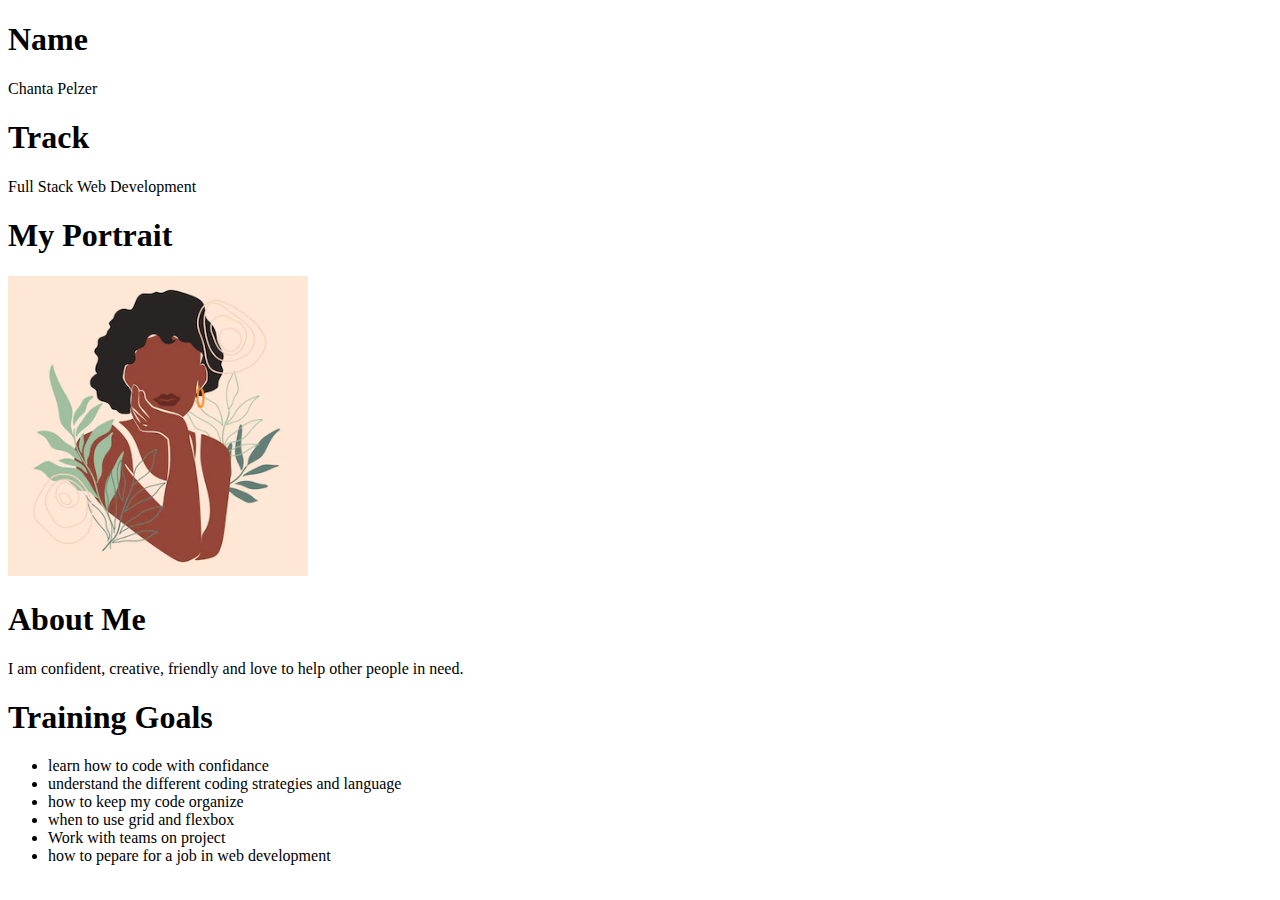
==== index.html @ a54ee19b "first commit" ====
<!DOCTYPE html>
<html lang="en">  
<head>
    <meta charset="UTF-8">
    <meta http-equiv="X-UA-Compatible" content="IE=edge">
    <meta name="viewport" content="width=device-width, initial-scale=1.0">
    <title>About Me</title>
</head>

<body>
    <div>
            
        <div>
            <h1>Name</h1>
            <p>Chanta Pelzer</p>
        
        </div>
                

        <div>
            <h1>Track</h1>
            <p>Full Stack Web Development</p>
        </div>


        <div>
            <h1>My Portrait</h1>
            <img src="woman-portrait.png" alt="colorful woman" width="300" height="300">
        </div>


        <div>
            <h1>About Me</h1>
            <p>I am confident, creative, friendly and love to help other people in need.</p>
        </div>


        <div>
            <h1>Training Goals</h1> 

            <ul>
                <li>learn how to code with confidance</li>
                <li> understand the different coding strategies and language</li>
                <li>how to keep my code organize</li>
                <li>when to use grid and flexbox</li>
                <li>Work with teams on project</li>
                <li>how to pepare for a job in web development</li>
            </ul>
        </div>
    </div>
</body>
</html>
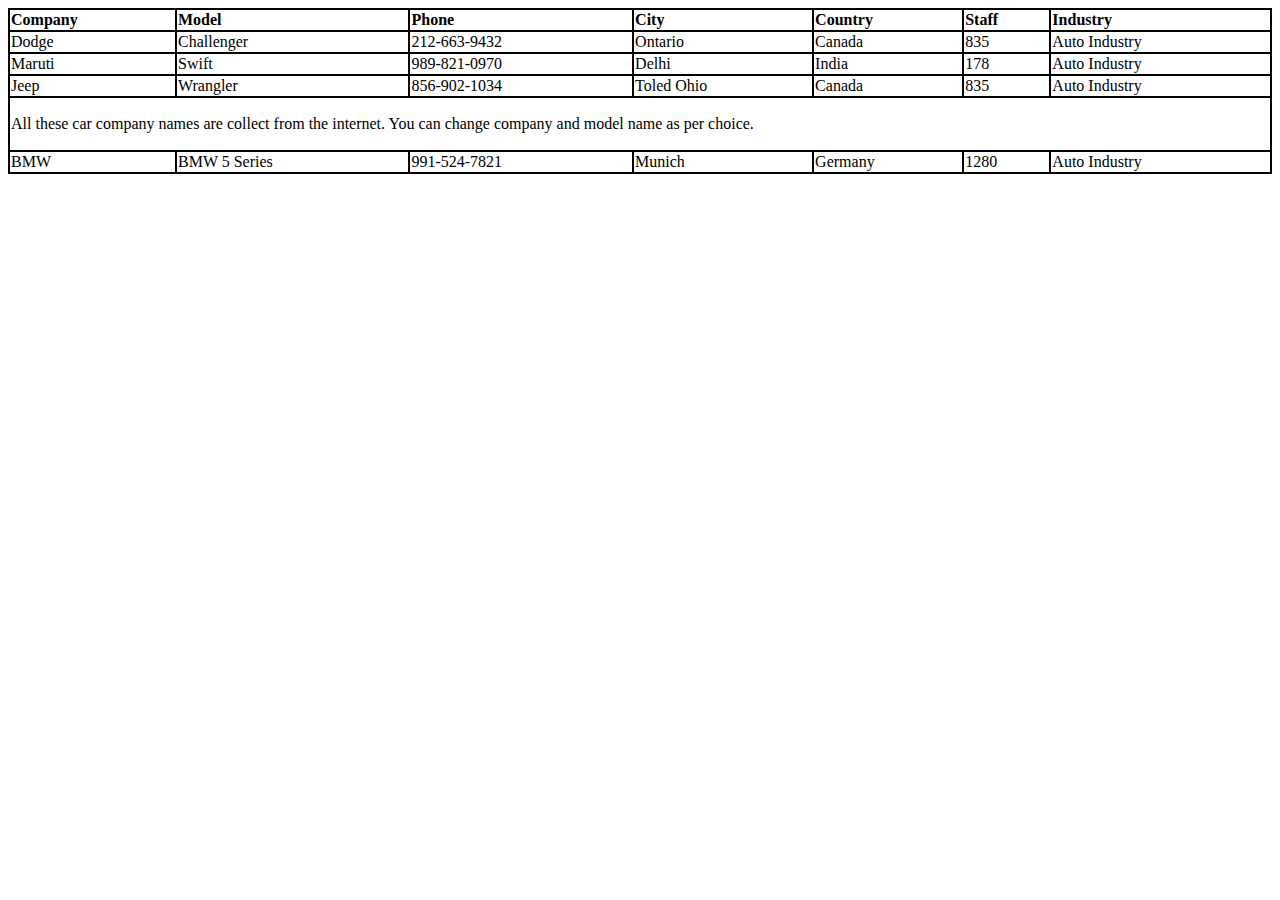
==== commit c7974e97: "first commit" ====
--- a/index.html
+++ b/index.html
@@ -1,52 +1,78 @@
 <!DOCTYPE html>
-<html lang="en">  
+<html lang="en">
+    <style>
+        table, tr, th, td {
+            border: 2px solid black;
+            border-collapse: collapse;
+        }
+        th{
+            text-align: left;
+        }
+    </style>
 <head>
     <meta charset="UTF-8">
     <meta http-equiv="X-UA-Compatible" content="IE=edge">
     <meta name="viewport" content="width=device-width, initial-scale=1.0">
-    <title>About Me</title>
+    <title>Table Tags</title>
 </head>
-
 <body>
-    <div>
-            
-        <div>
-            <h1>Name</h1>
-            <p>Chanta Pelzer</p>
+    <table style="width: 100%">
+        <tr>
+            <th>Company</th>
+            <th>Model</th>
+            <th>Phone</th>
+            <th>City</th>
+            <th>Country</th>
+            <th>Staff</th>
+            <th>Industry</th>
+        </tr>
         
-        </div>
-                
-
-        <div>
-            <h1>Track</h1>
-            <p>Full Stack Web Development</p>
-        </div>
+        <tr>
+            <td>Dodge</td>
+            <td>Challenger</td>
+            <td>212-663-9432</td>
+            <td>Ontario</td>
+            <td>Canada</td>
+            <td>835</td>
+            <td>Auto Industry</td>
+        </tr>
 
 
-        <div>
-            <h1>My Portrait</h1>
-            <img src="woman-portrait.png" alt="colorful woman" width="300" height="300">
-        </div>
+        <tr>
+            <td>Maruti</td>
+            <td>Swift</td>
+            <td>989-821-0970</td>
+            <td>Delhi</td>
+            <td>India</td>
+            <td>178</td>
+            <td>Auto Industry</td>
+        </tr>
 
+        <tr>
+            <td>Jeep</td>
+            <td>Wrangler</td>
+            <td>856-902-1034</td>
+            <td>Toled Ohio</td>
+            <td>Canada</td>
+            <td>835</td>
+            <td>Auto Industry</td>
+        </tr>
 
-        <div>
-            <h1>About Me</h1>
-            <p>I am confident, creative, friendly and love to help other people in need.</p>
-        </div>
+        <tr>
+            <td colspan="7">
+                <p>All these car company names are collect from the internet. You can change company and model name as per choice.</p>
+            </td>
+        </tr>
 
-
-        <div>
-            <h1>Training Goals</h1> 
-
-            <ul>
-                <li>learn how to code with confidance</li>
-                <li> understand the different coding strategies and language</li>
-                <li>how to keep my code organize</li>
-                <li>when to use grid and flexbox</li>
-                <li>Work with teams on project</li>
-                <li>how to pepare for a job in web development</li>
-            </ul>
-        </div>
-    </div>
+        <tr>
+            <td>BMW</td>
+            <td>BMW 5 Series</td>
+            <td>991-524-7821</td>
+            <td>Munich</td>
+            <td>Germany</td>
+            <td>1280</td>
+            <td>Auto Industry</td>
+        </tr>
+    </table>
 </body>
 </html>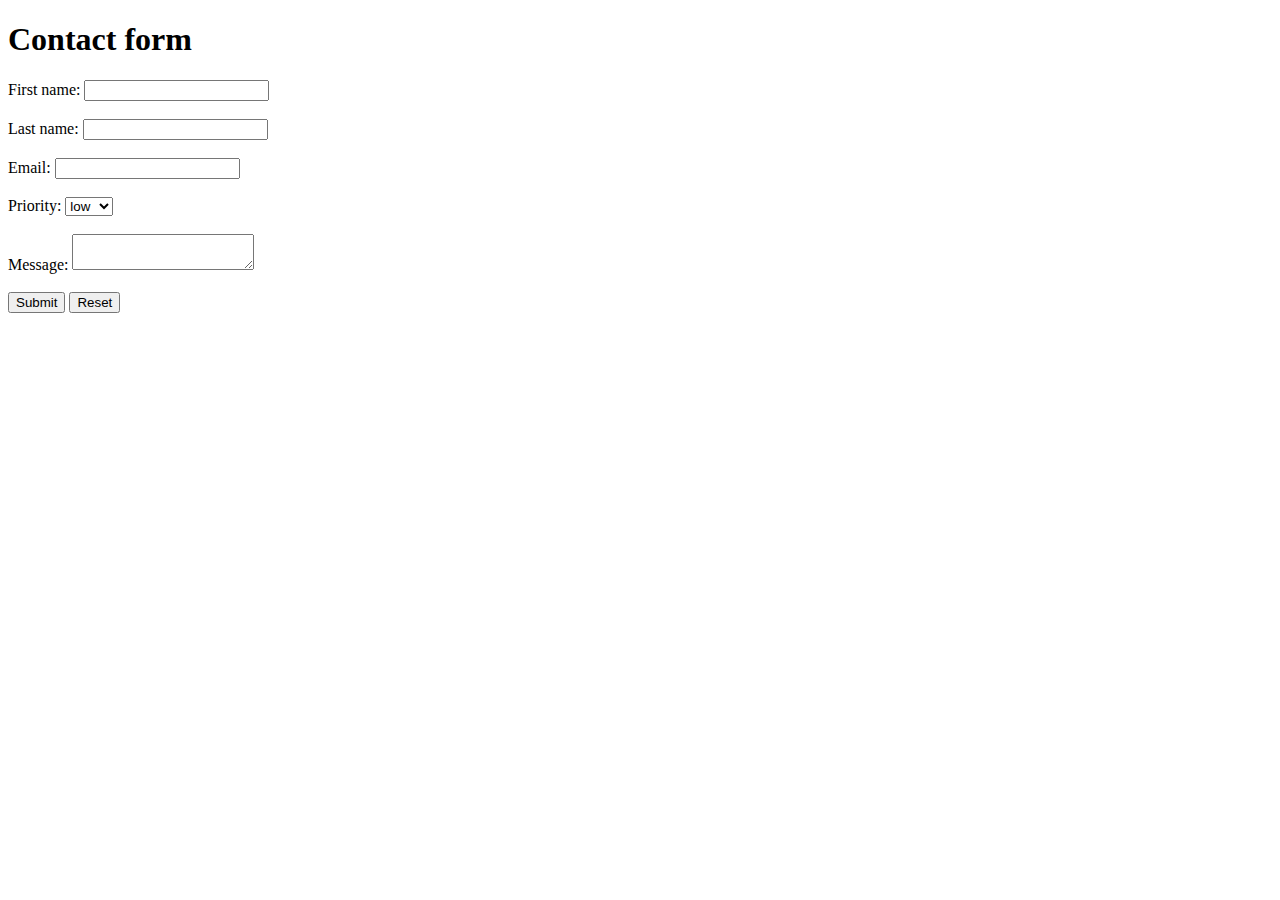
==== commit 26710ac5: "first commit" ====
--- a/index.html
+++ b/index.html
@@ -1,78 +1,38 @@
 <!DOCTYPE html>
 <html lang="en">
-    <style>
-        table, tr, th, td {
-            border: 2px solid black;
-            border-collapse: collapse;
-        }
-        th{
-            text-align: left;
-        }
-    </style>
 <head>
-    <meta charset="UTF-8">
-    <meta http-equiv="X-UA-Compatible" content="IE=edge">
-    <meta name="viewport" content="width=device-width, initial-scale=1.0">
-    <title>Table Tags</title>
+  <meta charset="UTF-8">
+  <meta http-equiv="X-UA-Compatible" content="IE=edge">
+  <meta name="viewport" content="width=device-width, initial-scale=1.0">
+  <title>Contact Infomation</title>
 </head>
 <body>
-    <table style="width: 100%">
-        <tr>
-            <th>Company</th>
-            <th>Model</th>
-            <th>Phone</th>
-            <th>City</th>
-            <th>Country</th>
-            <th>Staff</th>
-            <th>Industry</th>
-        </tr>
-        
-        <tr>
-            <td>Dodge</td>
-            <td>Challenger</td>
-            <td>212-663-9432</td>
-            <td>Ontario</td>
-            <td>Canada</td>
-            <td>835</td>
-            <td>Auto Industry</td>
-        </tr>
+  <h1>Contact form</h1>
+  <form action="post">
+    
+    <label for="fname">First name: </label>
+            <input type="text" id="fname" name="fname" required><br><br>
+             
 
+    <label for="lname">Last name: </label>
+            <input type="text" id="lname=" name="lname" required><br><br> 
+              
 
-        <tr>
-            <td>Maruti</td>
-            <td>Swift</td>
-            <td>989-821-0970</td>
-            <td>Delhi</td>
-            <td>India</td>
-            <td>178</td>
-            <td>Auto Industry</td>
-        </tr>
+    <label for="email">Email: </label>
+            <input type="text" id="email" name="email" required><br><br>
+              
 
-        <tr>
-            <td>Jeep</td>
-            <td>Wrangler</td>
-            <td>856-902-1034</td>
-            <td>Toled Ohio</td>
-            <td>Canada</td>
-            <td>835</td>
-            <td>Auto Industry</td>
-        </tr>
+    <label for="priority">Priority: </label>
+            <select name="priority" id="priority">
+                  
+            <option value="1">low</option>
+            <option value="1">high</option>
+            </select><br><br>
 
-        <tr>
-            <td colspan="7">
-                <p>All these car company names are collect from the internet. You can change company and model name as per choice.</p>
-            </td>
-        </tr>
-
-        <tr>
-            <td>BMW</td>
-            <td>BMW 5 Series</td>
-            <td>991-524-7821</td>
-            <td>Munich</td>
-            <td>Germany</td>
-            <td>1280</td>
-            <td>Auto Industry</td>
-        </tr>
-    </table>
+    <label for="message">Message: </label>
+            <textarea id="message" name="message"></textarea><br><br> 
+      
+    <input type="submit" value="Submit"> <input type="Reset">
+  </form>
 </body>
-</html>+</html>
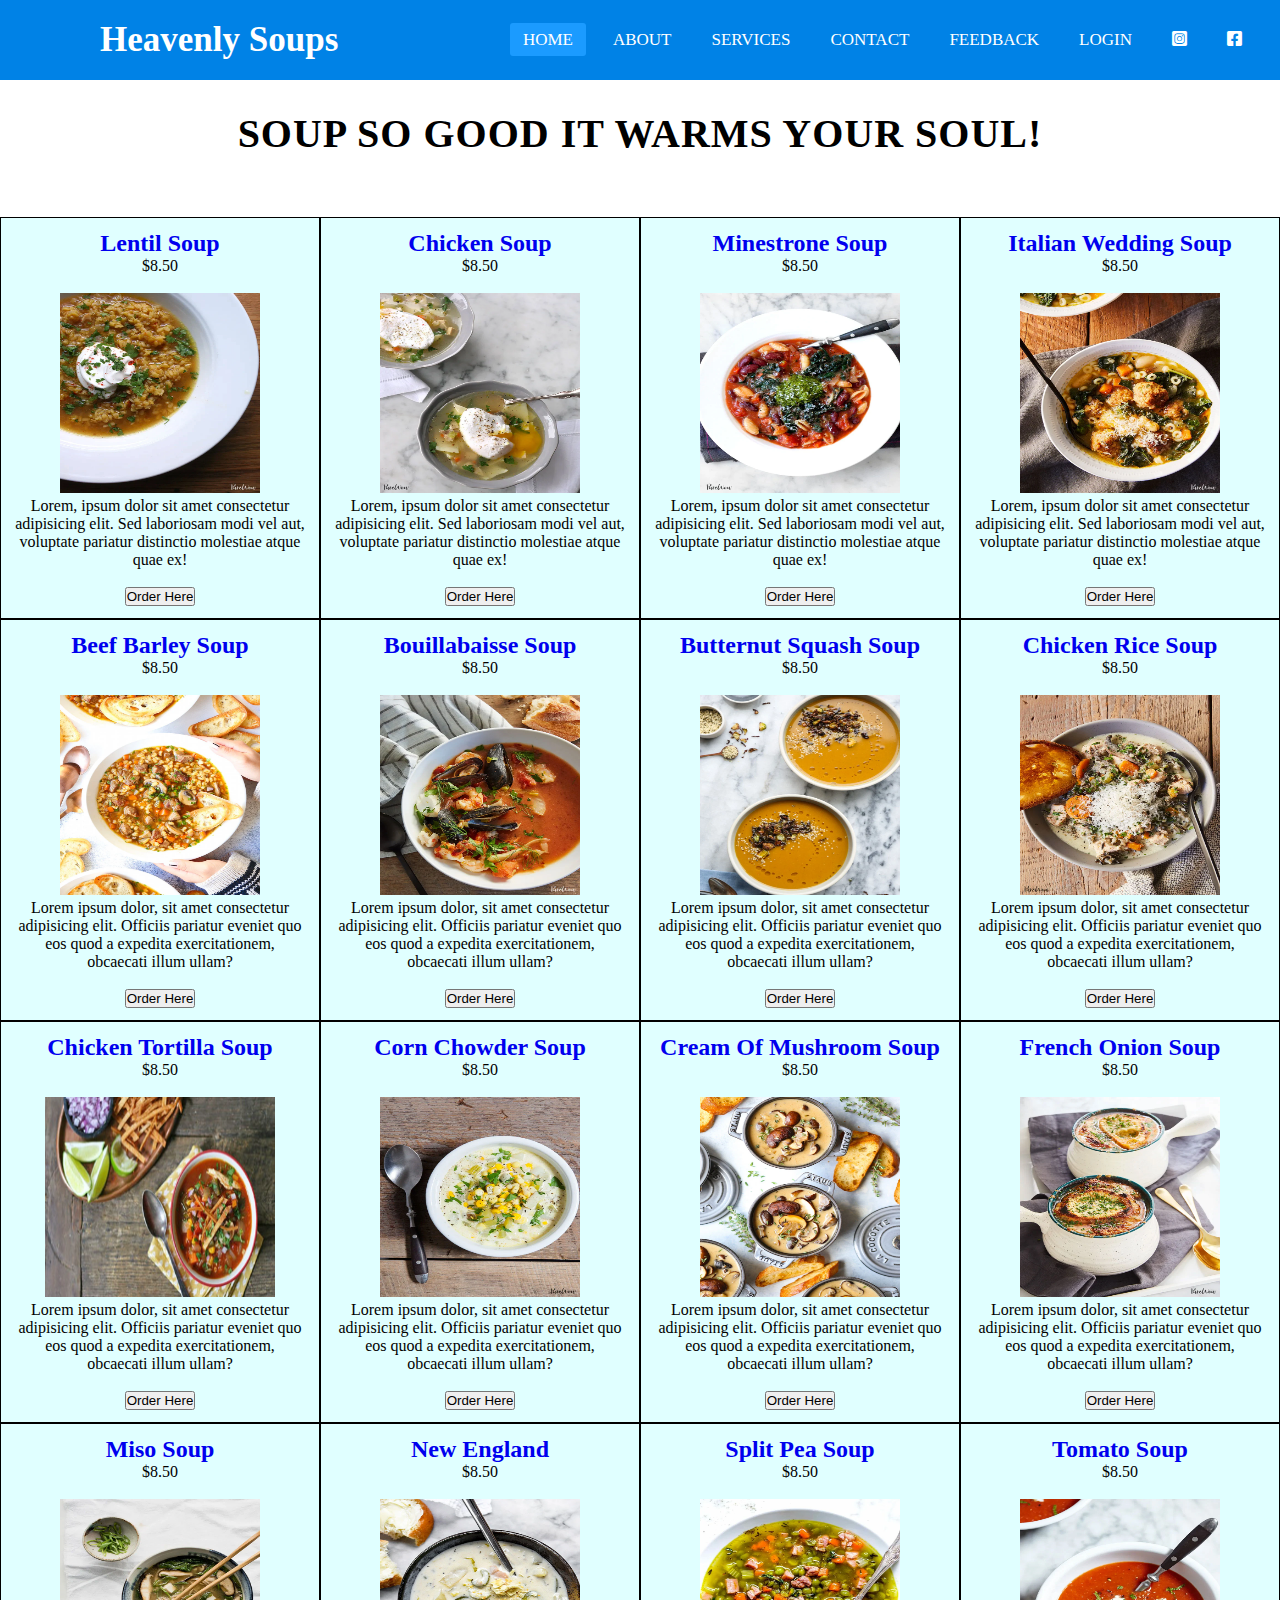
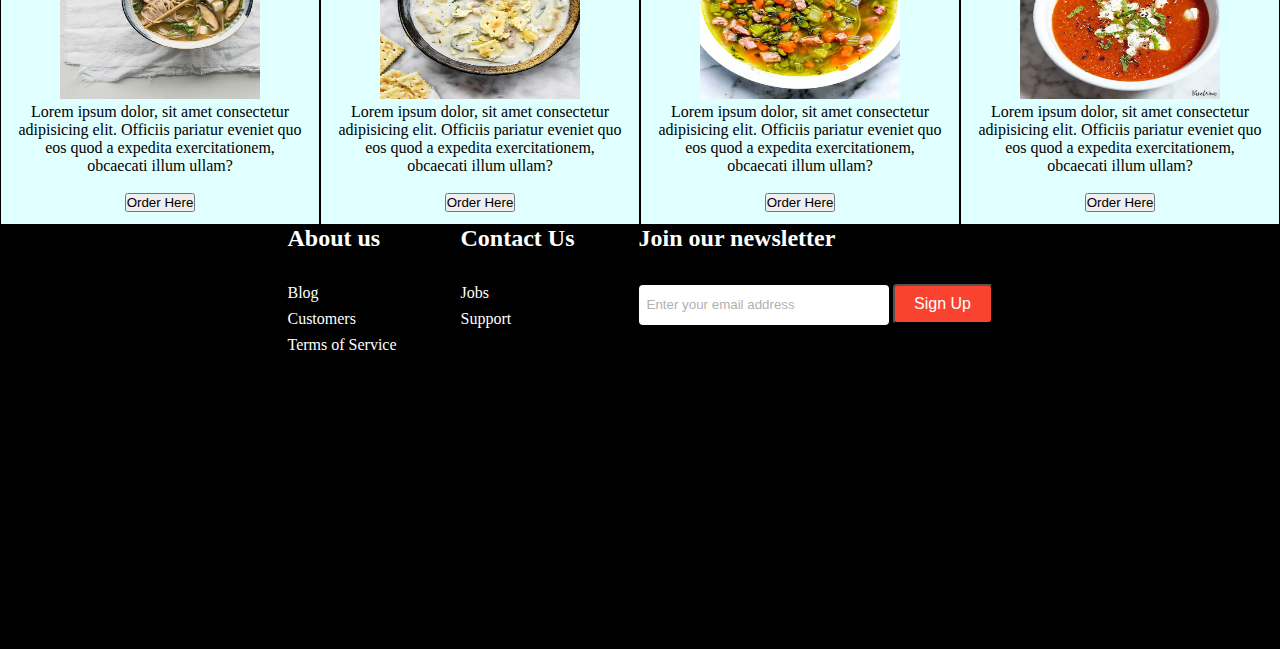
==== commit 3bd84a6a: "first commit" ====
--- a/index.html
+++ b/index.html
@@ -1,38 +1,286 @@
 <!DOCTYPE html>
 <html lang="en">
 <head>
-  <meta charset="UTF-8">
-  <meta http-equiv="X-UA-Compatible" content="IE=edge">
-  <meta name="viewport" content="width=device-width, initial-scale=1.0">
-  <title>Contact Infomation</title>
+    <meta charset="UTF-8">
+    <meta http-equiv="X-UA-Compatible" content="IE=edge">
+    <meta name="viewport" content="width=device-width, initial-scale=1.0">
+    <link rel="stylesheet" href="./style.css">
+    <link rel="stylesheet" href="https://cdnjs.cloudflare.com/ajax/libs/font-awesome/5.15.3/css/all.min.css"/>
+
+    <title>Heavenly Soups</title>
 </head>
 <body>
-  <h1>Contact form</h1>
-  <form action="post">
+    <nav>
+        <input type="checkbox" id="check">
+        <label for="check" class="checkbtn">
+          <i class="fas fa-bars"></i>
+        </label>
+
+        <label class="logo">Heavenly Soups</label>
+        
+        <ul>
+          <li><a class="active" href="#">Home</a></li>
+          <li><a href="#">About</a></li>
+          <li><a href="#">Services</a></li>
+          <li><a href="#">Contact</a></li>
+          <li><a href="#">Feedback</a></li>
+          <li><a href="#">Login</a></li>
+          <li><a href="#"><i class="fab fa-instagram-square"></i></a></li>
+          <li><a href="#"><i class="fab fa-facebook-square"></i></a></li>
+        </ul>
+        
+      </nav>
+        
+        <div class="cards">
+        
+        <h2 class="header">
+          Soup So Good It Warms Your Soul!
+        </h2>
+        </div>
+
+        <div class="all_columns" style="background-color:lightcyan">
+
+        <h2><a href="#">Lentil Soup</a></h2>
+          <span class="price">$8.50</span>
+          <br><br>
+          
+         <img src="lentil-soup.png" alt="rdogs" width="200" height="200">
+
+          <p>Lorem, ipsum dolor sit amet consectetur adipisicing elit. Sed laboriosam modi vel aut, voluptate pariatur distinctio molestiae atque quae ex!</p><br>
+          <button>Order Here</button>
+        </div>
+
+
+
+        <div class="all_columns" style="background-color:lightcyan">
+
+          <h2><a href="#">Chicken Soup</a></h2>
+          <span class="price">$8.50</span>
+           <br><br>
+
+          <img src="chicken-soup.jpg" alt="rdogs" width="200" height="200">
+
+          <p>Lorem, ipsum dolor sit amet consectetur adipisicing elit. Sed laboriosam modi vel aut, voluptate pariatur distinctio molestiae atque quae ex!</p><br>
+          <button>Order Here</button> 
+        </div>
+
+
     
-    <label for="fname">First name: </label>
-            <input type="text" id="fname" name="fname" required><br><br>
-             
-
-    <label for="lname">Last name: </label>
-            <input type="text" id="lname=" name="lname" required><br><br> 
-              
-
-    <label for="email">Email: </label>
-            <input type="text" id="email" name="email" required><br><br>
-              
-
-    <label for="priority">Priority: </label>
-            <select name="priority" id="priority">
-                  
-            <option value="1">low</option>
-            <option value="1">high</option>
-            </select><br><br>
-
-    <label for="message">Message: </label>
-            <textarea id="message" name="message"></textarea><br><br> 
+        <div class="all_columns" style="background-color:lightcyan">
+
+          <h2><a href="#">Minestrone Soup</a></h2>
+          <span class="price">$8.50</span> 
+          <br><br>
+
+          <img src="minestrone-soup.png" alt="rdogs" width="200" height="200">
+
+          <p>Lorem, ipsum dolor sit amet consectetur adipisicing elit. Sed laboriosam modi vel aut, voluptate pariatur distinctio molestiae atque quae ex!</p><br>
+          <button>Order Here</button>
+        </div> 
+
       
-    <input type="submit" value="Submit"> <input type="Reset">
-  </form>
+
+        <div class="all_columns" style="background-color:lightcyan">
+
+          <h2><a href="#">Italian Wedding Soup</a></h2> 
+          <span class="price">$8.50</span>
+          <br><br>
+
+          <img src="italian-wedding.png" alt="rdogs" width="200" height="200">
+
+          <p>Lorem, ipsum dolor sit amet consectetur adipisicing elit. Sed laboriosam modi vel aut, voluptate pariatur distinctio molestiae atque quae ex!</p><br>
+          <button>Order Here</button>
+        </div>
+
+
+        
+        <div class="all_columns" style="background-color:lightcyan">
+
+          <h2><a href="#">Beef Barley Soup</a></h2> 
+          <span class="price">$8.50</span>
+          <br><br>
+
+          <img src="beef-barley.png" alt="rdogs" width="200" height="200">
+
+          <p>Lorem ipsum dolor, sit amet consectetur adipisicing elit. Officiis pariatur eveniet quo eos quod a expedita exercitationem, obcaecati illum ullam?</p><br>
+          <button>Order Here</button>
+        </div>
+
+
+
+        <div class="all_columns" style="background-color:lightcyan">
+
+          <h2><a href="#">Bouillabaisse Soup</a></h2>
+          <span class="price">$8.50</span>
+          <br><br>
+
+          <img src="bouillabaisse.png" alt="rdogs" width="200" height="200">
+
+          <p>Lorem ipsum dolor, sit amet consectetur adipisicing elit. Officiis pariatur eveniet quo eos quod a expedita exercitationem, obcaecati illum ullam?</p><br>
+          <button>Order Here</button> 
+        </div>
+
+
+
+        <div class="all_columns" style="background-color:lightcyan">
+
+          <h2><a href="#">Butternut Squash Soup</a></h2>
+          <span class="price">$8.50</span>
+          <br><br>
+
+          <img src="butternut-squash.png" alt="rdogs" width="200" height="200">
+
+          <p>Lorem ipsum dolor, sit amet consectetur adipisicing elit. Officiis pariatur eveniet quo eos quod a expedita exercitationem, obcaecati illum ullam?</p><br>
+          <button>Order Here</button>
+        </div>
+
+
+
+        <div class="all_columns" style="background-color:lightcyan">
+
+          <h2><a href="#">Chicken Rice Soup</a></h2>
+          <span class="price">$8.50</span>
+          <br><br>
+
+          <img src="chicken-rice.png" alt="rdogs" width="200" height="200">
+
+          <p>Lorem ipsum dolor, sit amet consectetur adipisicing elit. Officiis pariatur eveniet quo eos quod a expedita exercitationem, obcaecati illum ullam?</p><br>
+          <button>Order Here</button>
+        </div>
+
+
+
+        <div class="all_columns" style="background-color:lightcyan">
+
+          <h2><a href="#">Chicken Tortilla Soup</a></h2>
+          <span class="price">$8.50</span>
+          <br><br>
+
+          <img src="chicken-tortilla.png" alt="rdogs" width="230" height="200">
+
+          <p>Lorem ipsum dolor, sit amet consectetur adipisicing elit. Officiis pariatur eveniet quo eos quod a expedita exercitationem, obcaecati illum ullam?</p><br>
+          <button>Order Here</button>
+        </div>
+
+        
+        
+        <div class="all_columns" style="background-color:lightcyan">
+
+          <h2><a href="#">Corn Chowder Soup</a></h2>
+          <span class="price">$8.50</span>
+          <br><br>
+
+          <img src="corn-chowder.png" alt="rdogs" width="200" height="200">
+
+          <p>Lorem ipsum dolor, sit amet consectetur adipisicing elit. Officiis pariatur eveniet quo eos quod a expedita exercitationem, obcaecati illum ullam?</p><br>
+          <button>Order Here</button>
+        </div>
+
+        
+
+        <div class="all_columns" style="background-color:lightcyan">
+
+          <h2><a href="#">Cream Of Mushroom Soup</a></h2>
+          <span class="price">$8.50</span>
+          <br><br>
+
+          <img src="cream-of-mushroom.png" alt="rdogs" width="200" height="200">
+
+          <p>Lorem ipsum dolor, sit amet consectetur adipisicing elit. Officiis pariatur eveniet quo eos quod a expedita exercitationem, obcaecati illum ullam?</p><br>
+          <button>Order Here</button>
+        </div>
+
+
+
+        <div class="all_columns" style="background-color:lightcyan">
+
+          <h2><a href="#">French Onion Soup</a></h2>
+          <span class="price">$8.50</span>
+          <br><br>
+
+          <img src="french-onion.png" alt="rdogs" width="200" height="200">
+
+          <p>Lorem ipsum dolor, sit amet consectetur adipisicing elit. Officiis pariatur eveniet quo eos quod a expedita exercitationem, obcaecati illum ullam?</p><br>
+          <button>Order Here</button>
+        </div>
+
+
+
+        <div class="all_columns" style="background-color:lightcyan">
+
+          <h2><a href="#">Miso Soup</a></h2> 
+          <span class="price">$8.50</span>
+          <br><br>
+
+          <img src="miso.png" alt="rdogs" width="200" height="200">
+
+          <p>Lorem ipsum dolor, sit amet consectetur adipisicing elit. Officiis pariatur eveniet quo eos quod a expedita exercitationem, obcaecati illum ullam?</p><br>
+          <button>Order Here</button>
+        </div> 
+
+
+
+        <div class="all_columns" style="background-color:lightcyan">
+
+          <h2><a href="#">New England</a></h2>  
+          <span class="price">$8.50</span>
+          <br><br>
+
+          <img src="new-england.png" alt="rdogs" width="200" height="200">
+
+          <p>Lorem ipsum dolor, sit amet consectetur adipisicing elit. Officiis pariatur eveniet quo eos quod a expedita exercitationem, obcaecati illum ullam?</p><br>
+          <button>Order Here</button>
+        </div>
+
+
+        
+        <div class="all_columns" style="background-color:lightcyan">
+
+          <h2><a href="#">Split Pea Soup</a></h2> 
+          <span class="price">$8.50</span>
+          <br><br>
+
+          <img src="split-pea.png" alt="rdogs" width="200" height="200">
+
+          <p>Lorem ipsum dolor, sit amet consectetur adipisicing elit. Officiis pariatur eveniet quo eos quod a expedita exercitationem, obcaecati illum ullam?</p><br>
+          <button>Order Here</button>
+        </div>
+
+
+
+        <div class="all_columns" style="background-color:lightcyan">
+
+          <h2><a href="#">Tomato Soup</a></h2>
+          <span class="price">$8.50</span>
+          <br><br>
+
+          <img src="tomato.png" alt="rdogs" width="200" height="200">
+
+          <p>Lorem ipsum dolor, sit amet consectetur adipisicing elit. Officiis pariatur eveniet quo eos quod a expedita exercitationem, obcaecati illum ullam?</p><br>
+          <button>Order Here</button>
+        </div>
+
+        <div class="footer-container">
+          <div class=" footer">
+            <div class="footer-heading footer-1">
+              <h2>About us</h2>
+              <a href="#">Blog</a>
+              <a href="#">Customers</a>
+              <a href="#">Terms of Service</a>
+            </div>
+          
+            <div class="footer-heading footer-2">
+              <h2>Contact Us</h2>
+              <a href="#">Jobs</a>
+              <a href="#">Support</a>
+            </div>
+
+            <div class="footer-email-form">
+              <h2>Join our newsletter</h2>
+              <input type="email" placeholder="Enter your email address" id="footer-email">
+              <input type="submit" value="Sign Up" id="footer-email-btn">
+            </div>
+          </div>
+        </div>
 </body>
-</html>
+</html>--- a/style.css
+++ b/style.css
@@ -0,0 +1,239 @@
+
+*{
+    padding: 0;
+    margin: 0;
+    text-decoration: none;
+    list-style: none;
+    box-sizing: border-box;
+  }
+  body{
+    font-family: montserrat;
+    display: table row;
+    
+  }
+  nav{
+    background: #0082e6;
+    height: 80px;
+    width: 100%;
+  }
+  label.logo{
+    color: white;
+    font-size: 35px;
+    line-height: 80px;
+    padding: 0 100px;
+    font-weight: bold;
+  }
+  nav ul{
+    float: right;
+    margin-right: 20px;
+  }
+  nav ul li{
+    display: inline-block;
+    line-height:80px;
+    margin: 0 5px;
+  }
+  nav ul li a{
+    color: white;
+    font-size: 17px;
+    padding: 7px 13px;
+    border-radius: 3px;
+    text-transform: uppercase;
+  }
+  a.active,a:hover{
+    background: #1b9bff;
+    transition: .5s;
+  }
+  .checkbtn{
+    font-size: 30px;
+    color: white;
+    float: right;
+    line-height: 80px;
+    margin-right: 40px;
+    cursor: pointer;
+    display: none;
+  }
+  #check{
+    display: none;
+  }
+  @media (max-width: 952px){
+    label.logo{
+      font-size: 30px;
+      padding-left: 50px;
+  }
+  nav ul li a{
+      font-size: 16px;
+    }
+  }
+  @media (max-width: 858px){
+    .checkbtn{
+      display: block;
+ }
+  ul{
+      position: fixed;
+      width: 10%;
+      height: 100vh;
+      background: #2c3e50;
+      top: 80px;
+      left: -100%;
+      text-align: center;
+      transition: all .5s;
+  }
+  nav ul li{
+      display: block;
+      margin: 50px 0;
+      line-height: 30px;
+  }
+    
+  nav ul li a{
+      font-size: 20px;
+    
+  }
+  a:hover,a.active{
+      background: none;
+      color: #0082e6;
+  }
+    #check:checked ~ ul{
+      left: 0;
+    }
+  }
+
+  .cards{
+    max-width: 1100px;
+    margin: 0 auto;
+    text-align: center;
+    padding: 30px;
+  }
+  .cards h2.header{
+    font-size: 40px;
+    margin: 0 0 30px 0;
+    text-transform: uppercase;
+    letter-spacing: 1px;
+  }
+  .all_columns {
+    float: left;
+    width: 25% ;
+    padding: 12px;
+    min-height: 350px;
+    border: 1px solid;
+    text-align:center;
+  }
+  
+  .all_rows:after {
+    content: "";
+    display: table-row;
+    clear: both;
+  }
+  
+  @media screen and (max-width: 768px) {
+    .all_columns {
+      width: 100%;
+    }
+  
+  }
+
+  .footer-container {
+    background-color: black;
+    padding-bottom: 4rem;
+
+  }
+
+  .footer {
+    width: 80%;
+    height: 40vh;
+    color: #fff;
+    display: flex;
+    justify-content: center;
+    flex-wrap: wrap;
+    margin: 0 auto;
+  }
+
+
+  .footer-heading {
+    display: flex;
+    flex-direction: column;
+    margin-right: 4rem;
+  }
+
+  .footer-heading h2  {
+    margin-bottom: 2rem;
+  }
+
+  .footer-heading a {
+    color: #fff;
+    text-decoration: none;
+    margin-bottom: 0.5rem;
+  }
+  
+
+  .footer-heading a:hoover  {
+    color: red;
+    transition: 0.3;
+  }
+
+  .footer-email-form h2   {
+    margin-bottom: 2rem;
+
+  }
+
+#footer-email  {
+  width: 250px;
+  height: 40px;
+  border-radius: 4px;
+  border: none;
+  padding-left: 0.5rem;
+  font-size: 1 rem;
+}
+
+
+#footer-email::placeholder {
+  color: #b1b1b1;
+}
+
+#footer-email-btn {
+  width: 100px;
+  height: 40px;
+  border-radius:4px;
+  background-color: #F94230;
+  color: #fff;
+  font-size: 1rem;
+}
+
+#footer-email-btn:hover {
+  cursor: pointer;
+  background-color: #337af1;
+
+}
+
+@media screen and (max-width: 1150px) {
+  .footer {
+    height: 50vh;
+  }
+  .footer-email-form {
+    margin-top: 4rem;
+  }
+}
+
+
+@media screen and (max-width: 820px) {
+  .footer {
+    padding-top: 2rem;
+  }
+}
+
+.footer-bottom {
+  background: #000;
+  width: 100vw;
+  padding: 20px 0;
+  text-align: center;
+}
+
+
+
+
+
+  
+   
+
+  
+
+
